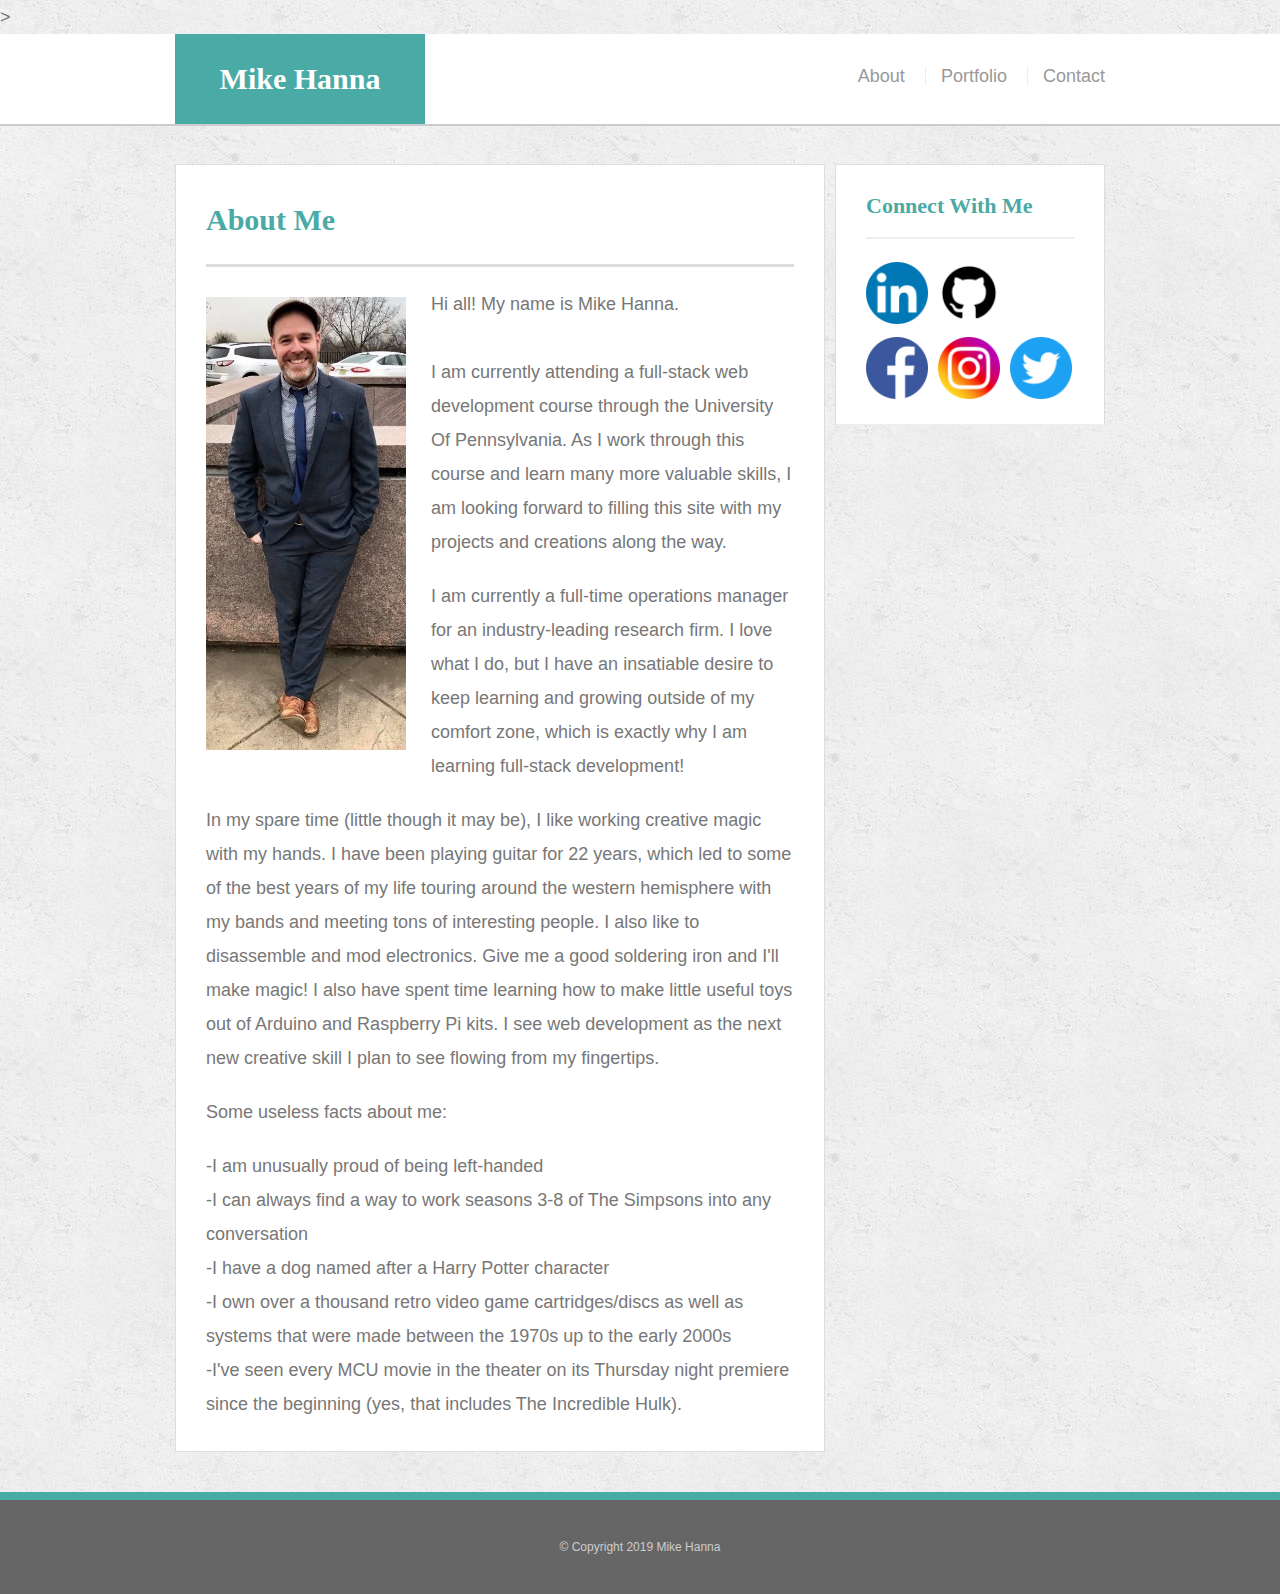
==== index.html @ e260ffae "homework 2 initial" ====
<!DOCTYPE html>
<html>
<head>
    <meta charset="UTF-8">
    <meta name="viewport" content="width=device-width, initial-scale=1, shrink-to-fit=no">>
    <meta http-equiv="X-US-Compatible" Ccontent="ie=edge">
    <link rel="stylesheet" href="https://maxcdn.bootstrapcdn.com/bootstrap/4.0.0/css/bootstrap.min.css" integrity="sha384-Gn5384xqQ1aoWXA+058RXPxPg6fy4IWvTNh0E263XmFcJlSAwiGgFAW/dAiS6JXm" crossorigin="anonymous">
    <link rel="stylesheet" type="text/css" href="css/reset.css">
    <link rel="stylesheet" type="text/css" href="css/style.css">
    <title>About Me</title>
</head>
<body>
    <header id="masthead">
        <div class="container">
            <a href="index.html" id="logo">Mike Hanna</a>
                <nav>
                    <a href="index.html">About</a>
                    <a href="portfolio.html">Portfolio</a>
                    <a href="contact.html">Contact</a>
                </nav>
        </div>
    </header>

    <div id="main-container" class="container">
        <section class="main-section">
            <h1>About Me</h1>

            <img src="images/parkinglotcrop.jpeg" class="auth-image" alt="Profile Picture">


            <p>Hi all! My name is Mike Hanna. <br> <br>I am currently attending a full-stack web development course through the University Of Pennsylvania. As I work through this course and learn many more valuable skills, I am looking forward to filling this site with my projects and creations along the way.</p>
            <p>I am currently a full-time operations manager for an industry-leading research firm. I love what I do, but I have an insatiable desire to keep learning and growing outside of my comfort zone, which is exactly why I am learning full-stack development!</p>
            <p>In my spare time (little though it may be), I like working creative magic with my hands. I have been playing guitar for 22 years, which led to some of the best years of my life touring around the western hemisphere with my bands and meeting tons of interesting people. I also like to disassemble and mod electronics. Give me a good soldering iron and I'll make magic! I also have spent time learning how to make little useful toys out of Arduino and Raspberry Pi kits. I see web development as the next new creative skill I plan to see flowing from my fingertips.</p>
            <p>Some useless facts about me:</p>
                <ul>    
                    <li>-I am unusually proud of being left-handed</li> 
                    <li>-I can always find a way to work seasons 3-8 of The Simpsons into any conversation</li> 
                    <li>-I have a dog named after a Harry Potter character</li> 
                    <li>-I own over a thousand retro video game cartridges/discs as well as systems that were made between the 1970s up to the early 2000s</li> <li>-I've seen every MCU movie in the theater on its Thursday night premiere since the beginning (yes, that includes The Incredible Hulk).</li>
                </ul>

        </section>

        <section class="sidebar">
            <div id="connect">
                <h2>Connect With Me</h2>
                <img src="images/linkedin.png" alt="LinkedIn" class="socialConnect">
                <img src="images/github.png" alt="github" class="socialConnect">
                <img src="images/facebook.png" alt="Facebook" class="socialConnect">
                <img src="images/instagram.png" alt="Instagram" class="socialConnect">
                <img src="images/twitter.png" alt="Twitter" class="socialConnect">
            </div>
        </section>
    </div>

    <footer>
        <div class="container">
            &copy; Copyright 2019 Mike Hanna
        </div>
    </footer>
</body>
</html>
---- css/style.css ----
* {
    box-sizing: border-box;
}

body {
    background-image: url(../images/concrete_seamless.png);
    font-size: 18px;
    line-height: 34px;
    font-family: Arial, Helvetica, sans-serif;
    color: #777;
}

.container {
    width: 100%;
    max-width: 960px;
    margin: 0 auto;
    clear: both;
}

h1, h2, h3, p {
    margin-bottom: 20px;
}

p:last-child {
    margin-bottom: 0;
}

h1, h2, h3 {
    font-family: Georgia, 'Times New Roman', Times, serif;
    font-weight: 700;
    color: #4aaaa5;
}

h1 {
    font-size: 30px;
    line-height: 49px;
    border-bottom: 3px solid #ddd;
    padding-bottom: 20px;
}

h2, h3 {
    font-size: 22px;
}

#masthead {
    background: #fff;
    margin: 0 0 30px;
    z-index: 99;
    color: #fff;
    overflow: auto;
    border-bottom: 2px solid #ccc;
    position: fixed;
    width: 100%;
}

#logo {
    width: 250px;
    height: 90px;
    background: #4aaaa5;
    float: left;
    font-family: Georgia, 'Times New Roman', Times, serif;
    text-align: center;
    line-height: 90px; 
    color: #fff;
    font-weight: 700;
    font-size: 30px;
    text-decoration: none;
}

nav {
    float: right;
    margin-top: 25px;
}

nav a {
    color: #999;
    text-decoration: none;
    margin-left: 15px;
    display: inline-block;
    border-left: 1px solid #efefef;
    padding-left: 15px;
    line-height: 18px;

}
nav a:first-child {
    border-left: 0 none;
}

/*main*/
#main-container {
    padding-top: 130px;
}

.main-section {
    background: #fff;
    padding: 30px;
    margin: 0 0 40px 0;
    width: 100%;
    max-width: 650px;
    float: left;
    border: 1px solid #ddd;
}

.auth-image {
    width: 200px;
    height: auto;
    margin-top: 10px;
    float: left;
    margin-right: 25px;
}

/*sidebar*/
.sidebar {
    background: #fff;
    padding: 30px;
    width: 100%;
    max-width: 270px;
    float: right;
    border: 1px solid #ddd;
    margin-bottom: 20px;
}

h3, .sidebar, h2 {
    border-bottom: 2px solid #eee;
    padding-bottom: 20px;
    margin-bottom: 15px;
    line-height: 22px;
}

.socialConnect {
    width 62px;
    height: 62px;
    margin-top: 8px;
    margin-right: 5px;
}

.socialConnect:last-child {
    margin-right: 0;
}

footer {
    background: #666;
    color: #fff;
    padding: 30px 0;
    clear: both;
    border-top: 8px solid #4aaaa5;
    color: #ccc;
    font-size: 12px;
    text-align: center;
}

.work {
    width: 274px;
    overflow: auto;
    position: relative;
    float: left;
    margin: 20px 0 25px;
}

.work:nth-child(even) {
    margin-right: 40px;
}

.work img {
    width: 100%;
    border: 0 none;
    opacity: .8;
}

.work h3 {
    border-bottom: 0;
    background: #4aaaa5;
    color: #fff;
    text-align: center;
    position: absolute;
    bottom: 20px;
    padding: 15px;
    width: 100%;
    line-height: 30px;
    margin-bottom: 0;
    font-weight: 300;
}

#contact-form ul {
    margin-bottom: 20px;
}

#contact-form li {
    margin-bottom: 10px;
}

label,
input[type=text],
input[type=email],
textarea {
    display:block;
    width: 100%;
}

input[type=text],
input[type=email],
textarea{
    height: 35px;
    border:1px solid #ddd;
    padding: 0 10px;
    font-size: 14px;
}

textarea {
    height: 200px;
}

input[type=submit] {
    background: #4aaaa5;
    border: 0 none;
    color: #fff;
    font-size: 18px;
    padding: 10px 30px;
    cursor: pointer;
}
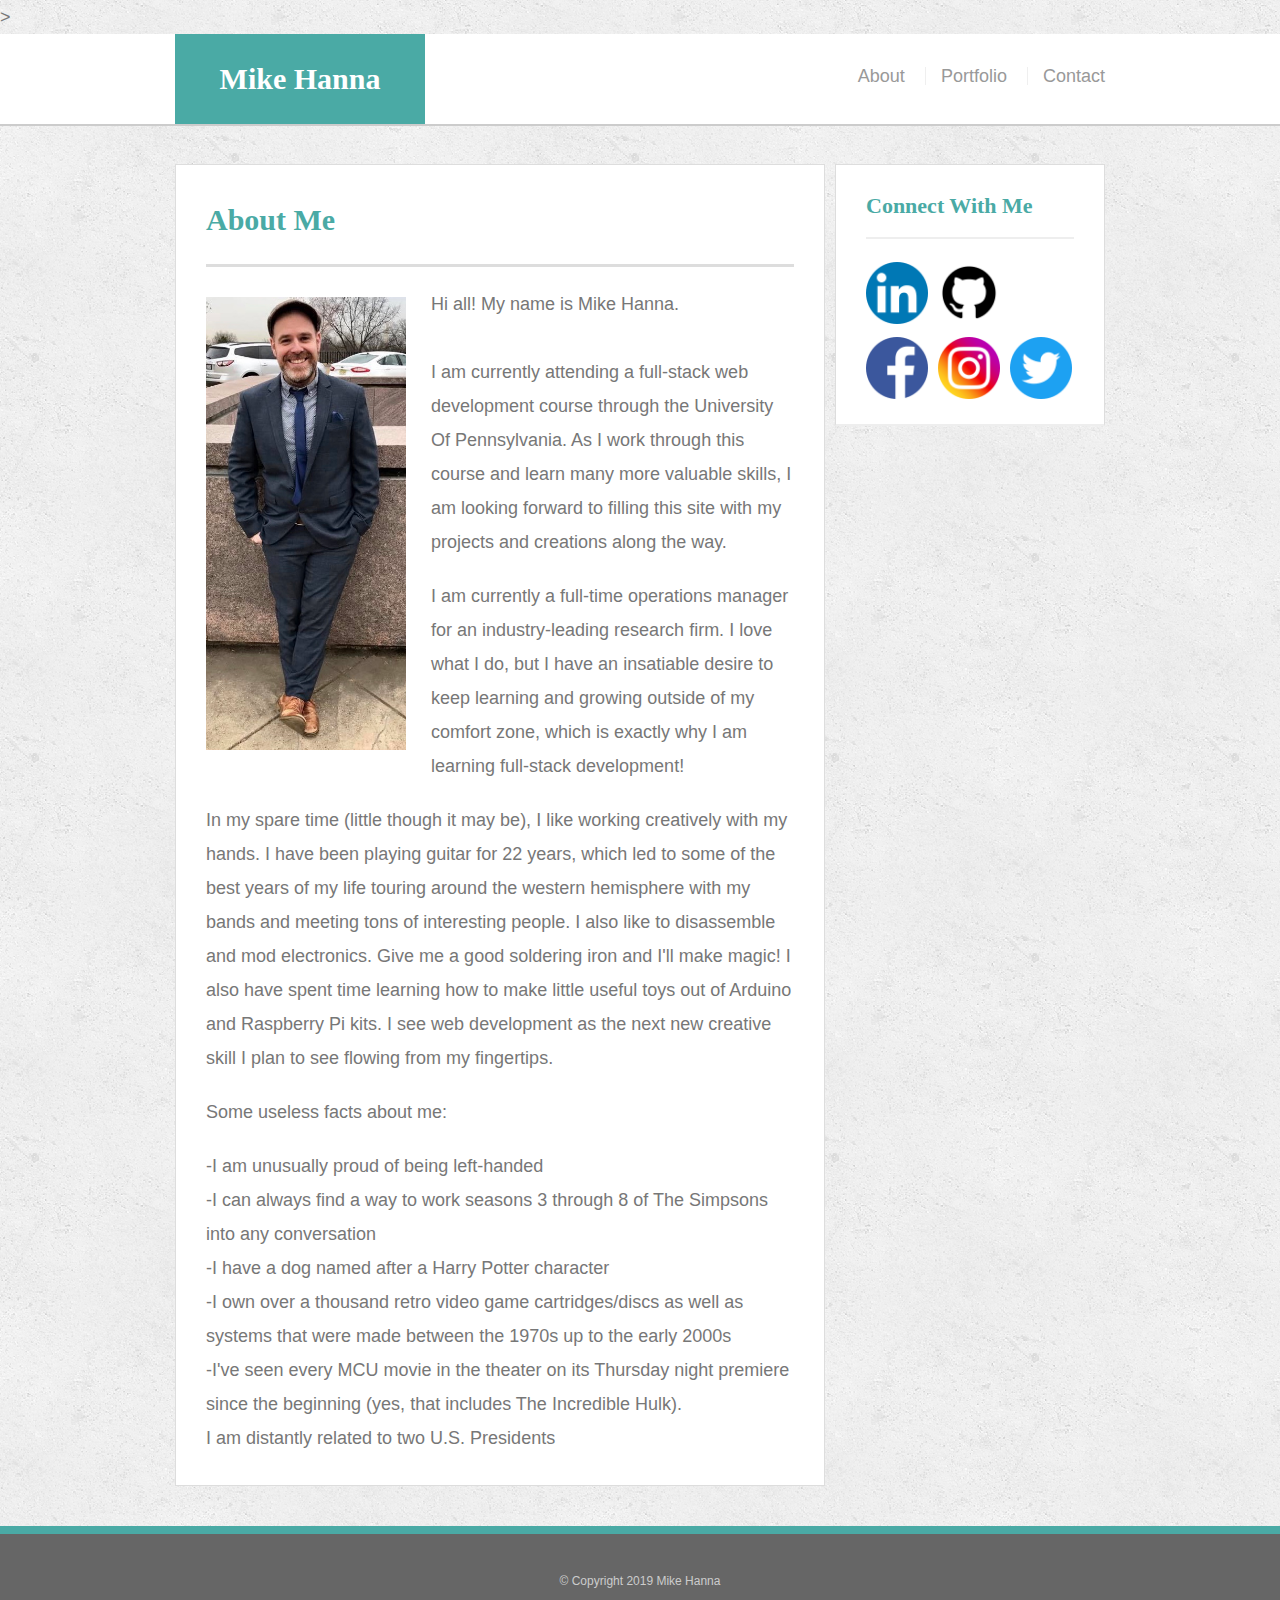
==== commit 79db15c2: "added bootstrap" ====
--- a/index.html
+++ b/index.html
@@ -30,13 +30,14 @@
 
             <p>Hi all! My name is Mike Hanna. <br> <br>I am currently attending a full-stack web development course through the University Of Pennsylvania. As I work through this course and learn many more valuable skills, I am looking forward to filling this site with my projects and creations along the way.</p>
             <p>I am currently a full-time operations manager for an industry-leading research firm. I love what I do, but I have an insatiable desire to keep learning and growing outside of my comfort zone, which is exactly why I am learning full-stack development!</p>
-            <p>In my spare time (little though it may be), I like working creative magic with my hands. I have been playing guitar for 22 years, which led to some of the best years of my life touring around the western hemisphere with my bands and meeting tons of interesting people. I also like to disassemble and mod electronics. Give me a good soldering iron and I'll make magic! I also have spent time learning how to make little useful toys out of Arduino and Raspberry Pi kits. I see web development as the next new creative skill I plan to see flowing from my fingertips.</p>
+            <p>In my spare time (little though it may be), I like working creatively with my hands. I have been playing guitar for 22 years, which led to some of the best years of my life touring around the western hemisphere with my bands and meeting tons of interesting people. I also like to disassemble and mod electronics. Give me a good soldering iron and I'll make magic! I also have spent time learning how to make little useful toys out of Arduino and Raspberry Pi kits. I see web development as the next new creative skill I plan to see flowing from my fingertips.</p>
             <p>Some useless facts about me:</p>
                 <ul>    
                     <li>-I am unusually proud of being left-handed</li> 
-                    <li>-I can always find a way to work seasons 3-8 of The Simpsons into any conversation</li> 
+                    <li>-I can always find a way to work seasons 3 through 8 of The Simpsons into any conversation</li> 
                     <li>-I have a dog named after a Harry Potter character</li> 
                     <li>-I own over a thousand retro video game cartridges/discs as well as systems that were made between the 1970s up to the early 2000s</li> <li>-I've seen every MCU movie in the theater on its Thursday night premiere since the beginning (yes, that includes The Incredible Hulk).</li>
+                    <li>I am distantly related to two U.S. Presidents</li>
                 </ul>
 
         </section>
